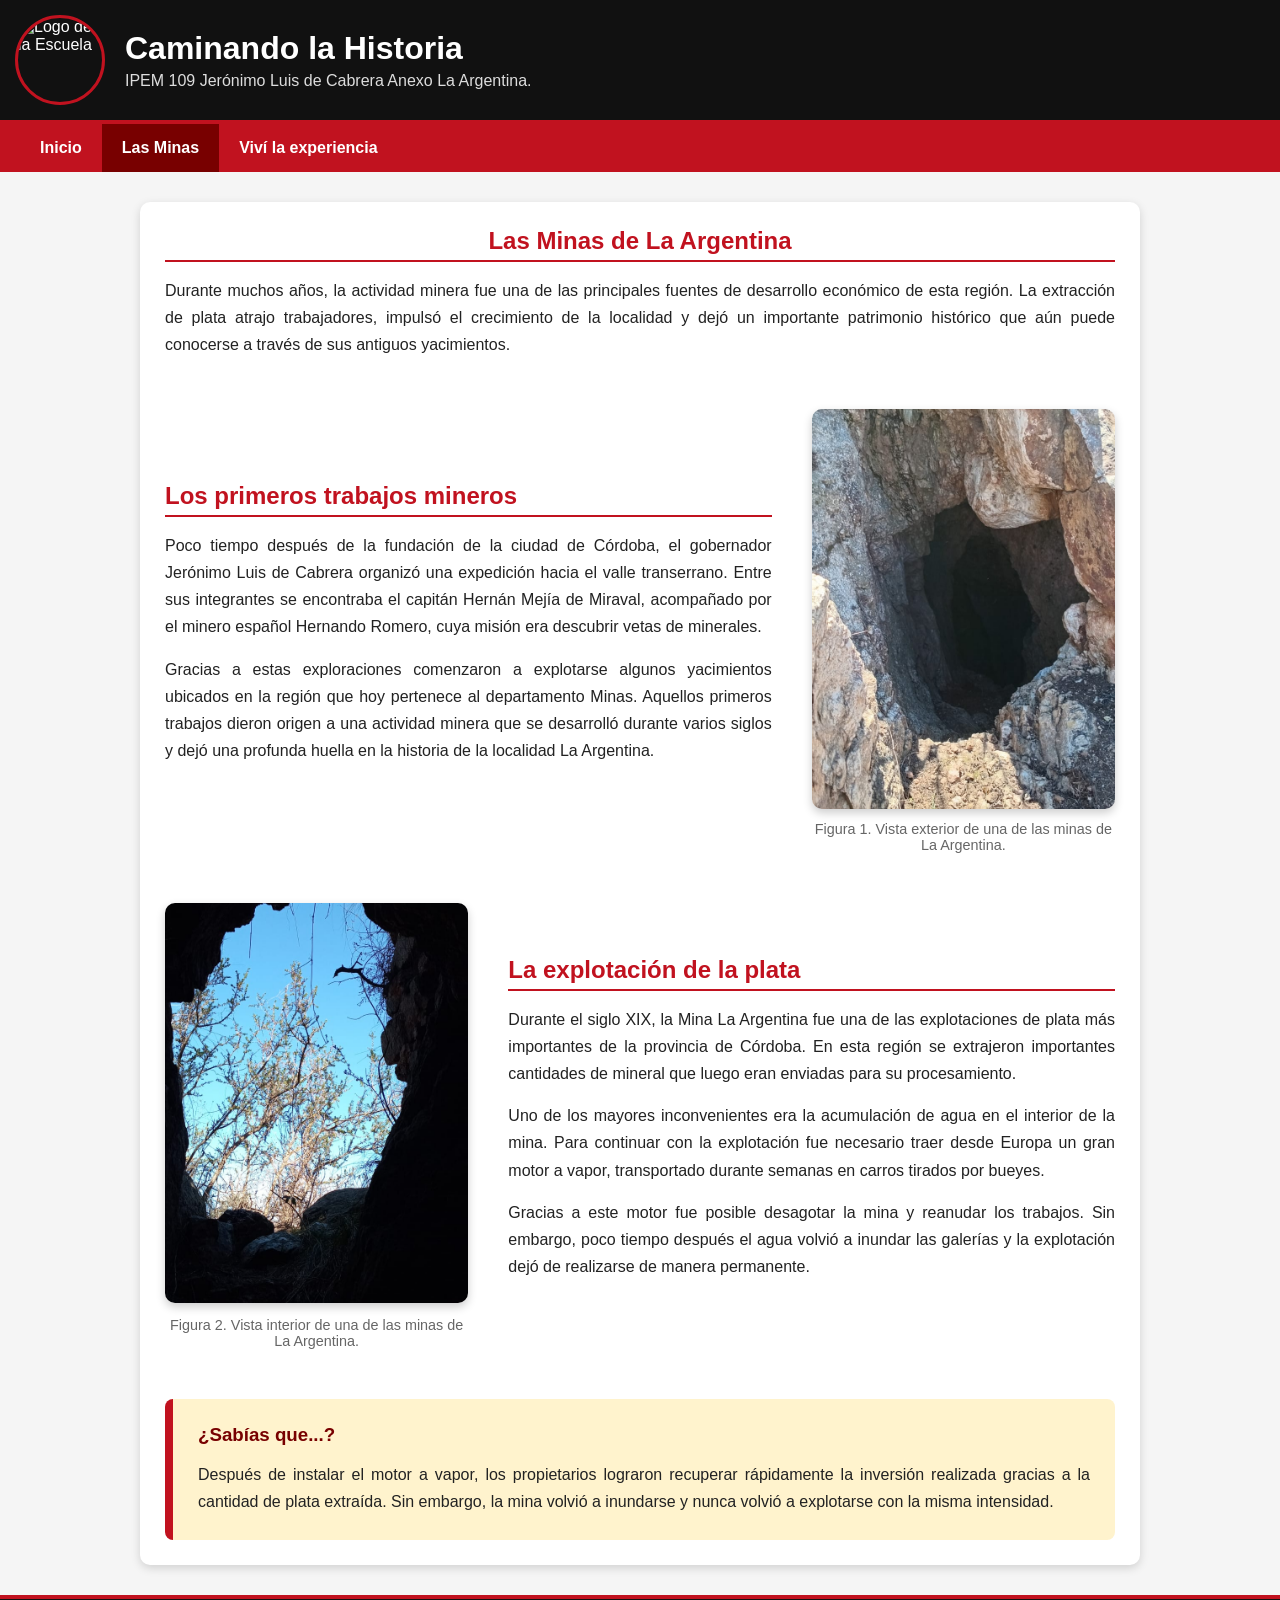
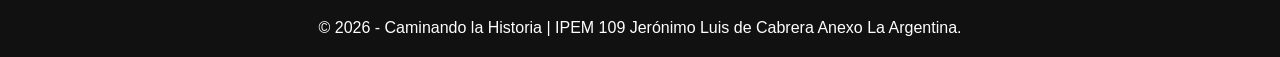
==== Minas.html @ 5a7a0c99 "Add files via upload primer" ====
<!DOCTYPE html>
<html lang="es">

<head>
    <meta charset="UTF-8">
    <meta name="viewport" content="width=device-width, initial-scale=1.0">
    <title>Caminando la Historia</title>
    <link rel="stylesheet" href="estilo.css">
</head>

<body>

    <header>
        <div class="encabezado">
            <img src="img/logo.JPEG" alt="Logo de la Escuela" class="logo">

            <div class="titulos">
                <h1>Caminando la Historia</h1>
                <h2>IPEM 109 Jerónimo Luis de Cabrera Anexo La Argentina.</h2>
            </div>
        </div>
    </header>

    <nav>
        <div class="menu-toggle">☰</div>
        <ul>
             <li><a href="index.html">Inicio</a></li>

            <li><a href="minas.html" class="activo">Las Minas</a></li>
            <li><a href="ubicacion.html">Viví la experiencia</a></li>

        </ul>
    </nav>

    

    <main>
        <section class="presentacion-minas">
 <h2>Las Minas de La Argentina</h2>
 <p>
 Durante muchos años, la actividad minera fue una de las principales fuentes de
desarrollo económico de esta región. La extracción de plata atrajo trabajadores, impulsó
el crecimiento de la localidad y dejó un importante patrimonio histórico que aún puede
conocerse a través de sus antiguos yacimientos.
 </p>
 
</section>

<section class="historia">
 <article>
 <h2>Los primeros trabajos mineros</h2>
 <p>
 Poco tiempo después de la fundación de la ciudad de Córdoba, el gobernador
Jerónimo Luis de Cabrera organizó una expedición hacia el valle transerrano. Entre sus
integrantes se encontraba el capitán Hernán Mejía de Miraval, acompañado por el minero
español Hernando Romero, cuya misión era descubrir vetas de minerales.
 </p>
 <p>
 Gracias a estas exploraciones comenzaron a explotarse algunos yacimientos
ubicados en la región que hoy pertenece al departamento Minas. Aquellos primeros
trabajos dieron origen a una actividad minera que se desarrolló durante varios siglos y
dejó una profunda huella en la historia de la localidad La Argentina.
 </p>
 </article>
 <figure>
 <img src="img/mina1.jpg"
 alt="Vista exterior de una de las minas de La Argentina">
 <figcaption>
 Figura 1. Vista exterior de una de las minas de La Argentina.
 </figcaption>
 </figure>
</section>

<section class="plata">
 <figure>
 <img src="img/mina2.jpg"
 alt="Vista interior de una de las minas de La Argentina">
 <figcaption>
 Figura 2. Vista interior de una de las minas de La Argentina.
 </figcaption>
 </figure>
 <article>
 <h2>La explotación de la plata</h2>
 <p>
 Durante el siglo XIX, la Mina La Argentina fue una de las explotaciones de plata más
importantes de la provincia de Córdoba. En esta región se extrajeron importantes
cantidades de mineral que luego eran enviadas para su procesamiento.
 </p>
 <p>
 Uno de los mayores inconvenientes era la acumulación de agua en el interior de la
mina. Para continuar con la explotación fue necesario traer desde Europa un gran motor a
vapor, transportado durante semanas en carros tirados por bueyes.
 </p>
 <p>
 Gracias a este motor fue posible desagotar la mina y reanudar los trabajos. Sin
embargo, poco tiempo después el agua volvió a inundar las galerías y la explotación dejó
de realizarse de manera permanente.
 </p>
 </article>
</section>
<aside class="curiosidad">
 <h3>¿Sabías que...?</h3>
 <p>
 Después de instalar el motor a vapor, los propietarios lograron recuperar rápidamente
la inversión realizada gracias a la cantidad de plata extraída. Sin embargo, la mina volvió a
inundarse y nunca volvió a explotarse con la misma intensidad.
 </p>
</aside>
    </main>

    <footer>
        <p>&copy; 2026 - Caminando la Historia | IPEM 109 Jerónimo Luis de Cabrera Anexo La Argentina.</p>
    </footer>


<script>
    const btn = document.querySelector(".menu-toggle");
    const menu = document.querySelector("nav ul");

    btn.addEventListener("click", () => {
        menu.classList.toggle("show");
    });
</script>    
</body>

</html>
---- estilo.css ----
/* =========================
   CONFIGURACIÓN GENERAL
========================= */
html, body {
    overflow-x: hidden;
}

img, video, iframe {
    max-width: 100%;
    height: auto;
}

* {
    margin: 0;
    padding: 0;
    box-sizing: border-box;
}

body {
    font-family: Arial, sans-serif;
    background-color: #f5f5f5;
    color: #222;
}

/* =========================
   ENCABEZADO
========================= */

header {
    background-color: #111;
    color: white;
    padding: 15px;
    border-bottom: 4px solid #c1121f;
}

.encabezado {
    display: flex;
    align-items: center;
    gap: 20px;
}

.logo {
    width: 90px;
    height: 90px;
    border-radius: 50%;
    object-fit: cover;
    border: 3px solid #c1121f;
}

.titulos h1 {
    color: white;
    margin-bottom: 5px;
}

.titulos h2 {
    color: #ddd;
    font-size: 1rem;
    font-weight: normal;
}

/* =========================
   NAVEGACIÓN
========================= */

nav {
    background-color: #c1121f;
}

nav ul {
    list-style: none;
    display: flex;
    justify-content: flex-start;
    padding-left: 20px;
}

nav a {
    display: block;
    padding: 15px 20px;
    color: white;
    text-decoration: none;
    font-weight: bold;
    transition: 0.3s;
}

nav a:hover {
    background-color: #780000;
}

nav a.activo {

    background-color: #780000;
    color: white;
    font-weight: bold;
}
/* =========================
   CARRUSEL
========================= */

.carrusel {
    width: 100%;
    height: 400px;
    overflow: hidden;
}

.slides {
    display: flex;
    width: 300%;
    height: 100%;
    animation: carrusel 12s infinite;
}

.slides img {
    width: 33.333%;
    height: 100%;
    object-fit: cover;
}

@keyframes carrusel {

    0%, 30% {
        transform: translateX(0);
    }

    35%, 65% {
        transform: translateX(-33.333%);
    }

    70%, 95% {
        transform: translateX(-66.666%);
    }

    100% {
        transform: translateX(0);
    }

}

/* =========================
   CONTENIDO PRINCIPAL
========================= */

main {
    max-width: 1000px;
    margin: 30px auto;
    padding: 25px;
    background-color: white;
    border-radius: 10px;
    box-shadow: 0 3px 10px rgba(0, 0, 0, 0.15);
}

main h2 {
    color: #c1121f;
    margin-bottom: 15px;
    padding-bottom: 5px;
    border-bottom: 2px solid #c1121f;
}

main p {
    line-height: 1.7;
    margin-bottom: 15px;
    text-align: justify;
}
.presentacion {
    text-align: center;
    margin-bottom: 60px;
}

.presentacion h2 {
    margin-bottom: 20px;
}

.bloque-texto {
    max-width: 850px;
    margin: auto;
    text-align: justify;
    line-height: 1.6;
}

.bloque-texto p {
    margin-bottom: 15px;
}
/* =========================
   FOOTER
========================= */

footer {
    background-color: #111;
    color: white;
    text-align: center;
    padding: 20px;
    border-top: 4px solid #c1121f;
}

/* =========================
   RESPONSIVE
========================= */

@media (max-width: 768px) {

    .encabezado {
        flex-direction: column;
        text-align: center;
    }

    nav ul {
        flex-direction: column;
        padding-left: 0;
    }

    nav a {
        text-align: center;
        padding: 12px;
    }

    .carrusel {
        height: 220px;
    }

    main {
        width: 95%;
        padding: 15px;
    }

    /* BLOQUES EN COLUMNA */
    .historia,
    .plata {
        flex-direction: column;
        text-align: center;
    }

    .historia img,
    .plata img {
        height: auto;
    }

    .video video,
    .ubicacion iframe {
        max-width: 100%;
        aspect-ratio: 16 / 9;
    }

    .boton-mapa {
        width: 100%;
        text-align: center;
    }
    
}

@media (max-width: 1024px) {
    main {
        width: 90%;
    }

    .historia,
    .plata {
        gap: 20px;
    }
}
/*======================================
 PÁGINA LAS MINAS
======================================*/
.presentacion-minas{
 text-align:center;
}
.presentacion-minas img{
 width:100%;
 max-width:850px;
 margin-top:20px;
 border-radius:10px;
}
.presentacion-minas figcaption{
 margin-top:10px;
 font-size:0.9rem;
 color:#666;
}
.historia{
 display:flex;
 align-items:center;
 gap:40px;
 margin-top:50px;
}
.historia article{
 flex:2;
}
.historia figure{
 flex:1;
}
.historia img{
 width:100%;
 height:400px;
object-fit:cover;
 border-radius:10px;
 box-shadow:0 4px 10px rgba(0,0,0,.2);
}
.historia figcaption{
 text-align:center;
 margin-top:8px;
 color:#666;
 font-size:.9rem
 }
 /*======================================
 EXPLOTACIÓN DE LA PLATA
======================================*/
.plata{
 display:flex;
 gap:40px;
 align-items:center;
 margin-top:50px;
}
.plata article{
 flex:2;
}
.plata figure{
 flex:1;
}
.plata img{
 width:100%;
 height:400px;
object-fit:cover;
 border-radius:10px;
 box-shadow:0 4px 10px rgba(0,0,0,.2);
}
.plata figcaption{
 text-align:center;
 margin-top:10px;
 font-size:.9rem;
 color:#666;
}
/*======================================
 CURIOSIDAD
======================================*/
.curiosidad{
 background:#fff3cd;
 border-left:8px solid #c1121f;
 padding:25px;
 margin-top:50px;
 border-radius:8px;
}
.curiosidad h3{
 margin-bottom:15px;
 color:#780000;
}
.curiosidad p{
 margin-bottom:0;
}

.hero-visita {
    text-align: center;
    margin-bottom: 50px;
}

.hero-visita p {
    max-width: 850px;
    margin: 15px auto 0;
}

/* ================= VIDEO Y MAPA ================= */

.video,
.ubicacion {
    text-align: center;
    margin-bottom: 60px;
}

.video video,
.ubicacion iframe {
    width: 100%;
    max-width: 600px;
    aspect-ratio: 16 / 9;
    display: block;
    margin: 20px auto;
    border: 0;
    border-radius: 10px;
}

/* ================= BOTÓN MAPA ================= */

.boton-mapa {
    display: inline-block;
    margin-top: 15px;
    padding: 15px 30px;
    background: #c1121f;
    color: white;
    text-decoration: none;
    font-weight: bold;
    border-radius: 8px;
    transition: 0.3s;
}

.boton-mapa:hover {
    background: #780000;
}

/* ================= GUIA ================= */

.guia {
    background: #f8f8f8;
    border-left: 8px solid #c1121f;
    padding: 20px;
    margin-bottom: 60px;
}

.guia h2 {
    text-align: center;
    margin-bottom: 15px;
}

.guia p {
    text-align: center;
    margin-bottom: 10px;
}

/* ================= RECOMENDACIONES ================= */

.recomendaciones {
    margin-bottom: 60px;
}

.recomendaciones ul {
    margin-top: 20px;
    padding-left: 25px;
}

.recomendaciones li {
    margin-bottom: 12px;
}



/* botón hamburguesa */
.menu-toggle {
    display: none;
    font-size: 28px;
    color: white;
    padding: 15px 20px;
    cursor: pointer;
}

/* MOBILE */
@media (max-width: 768px) {

    .menu-toggle {
        display: block;
    }

    nav ul {
        display: none;
        flex-direction: column;
        padding-left: 0;
        background-color: #c1121f;
        width: 100%;
    }

    nav ul.show {
        display: flex;
    }

    nav ul li a {
        text-align: center;
        padding: 12px;
    }
}
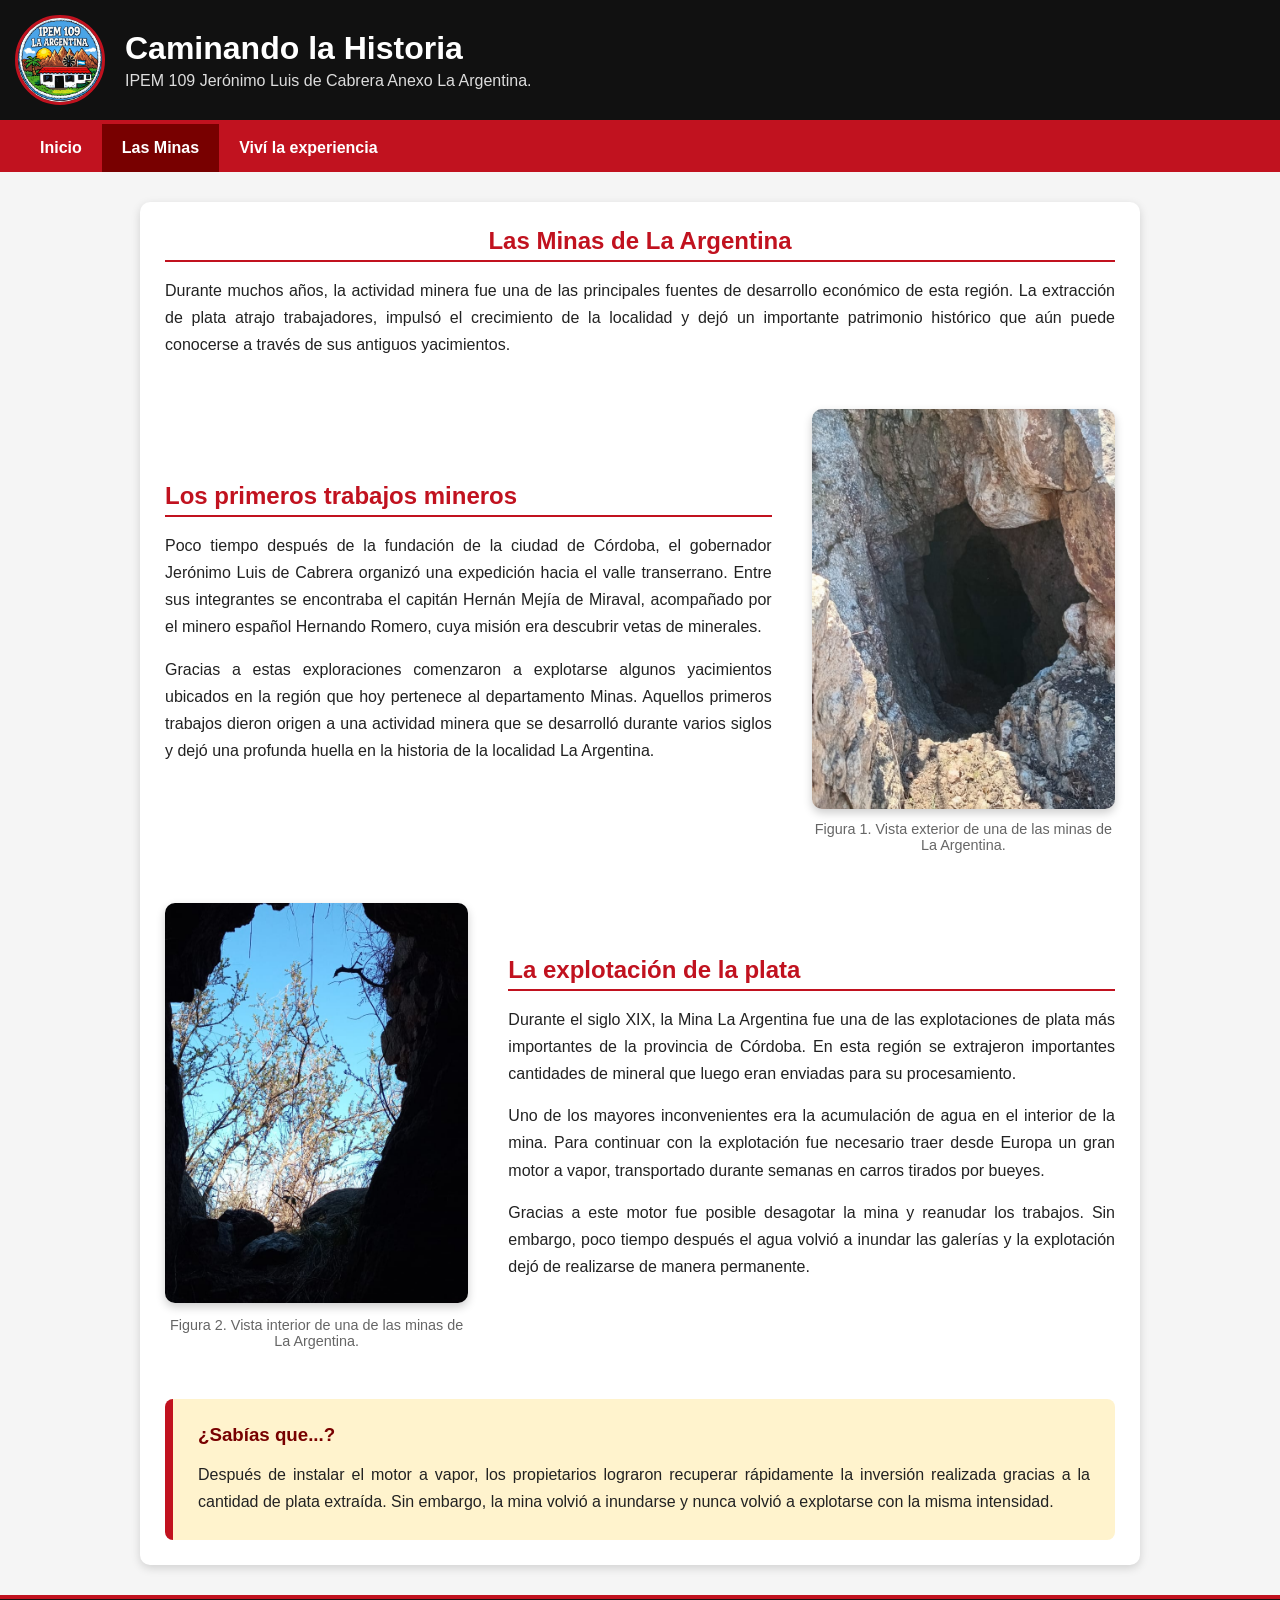
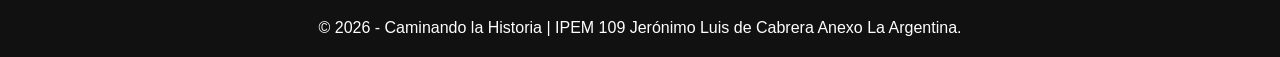
==== commit d212558a: "Update Minas.html detalles" ====
--- a/Minas.html
+++ b/Minas.html
@@ -12,7 +12,7 @@
 
     <header>
         <div class="encabezado">
-            <img src="img/logo.JPEG" alt="Logo de la Escuela" class="logo">
+            <img src="img/logo.jpeg" alt="Logo de la Escuela" class="logo">
 
             <div class="titulos">
                 <h1>Caminando la Historia</h1>
@@ -26,7 +26,7 @@
         <ul>
              <li><a href="index.html">Inicio</a></li>
 
-            <li><a href="minas.html" class="activo">Las Minas</a></li>
+            <li><a href="Minas.html" class="activo">Las Minas</a></li>
             <li><a href="ubicacion.html">Viví la experiencia</a></li>
 
         </ul>
@@ -123,4 +123,4 @@
 </script>    
 </body>
 
-</html>+</html>
